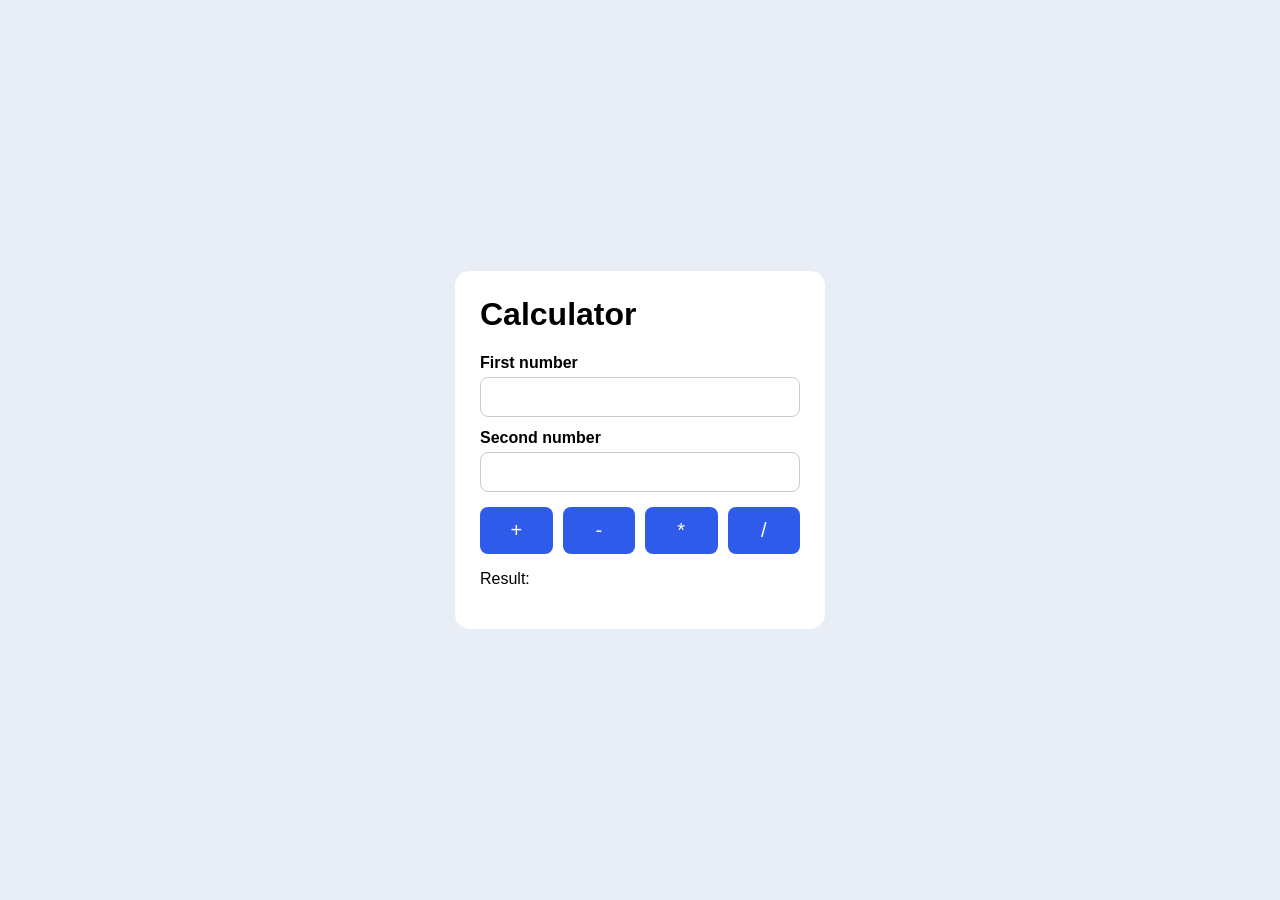
==== login.html @ e1e1bb9d "Task 9: Create login page" ====
<!DOCTYPE html>
<html lang="en">
<head>
  <meta charset="UTF-8">
  <meta name="viewport" content="width=device-width, initial-scale=1">
  <title>Calculator</title>
  <link rel="stylesheet" href="style.css">
</head>
<body>
  <div class="card">
    <h1>Calculator</h1>

    <label for="num1">First number</label>
    <input id="num1" type="text">

    <label for="num2">Second number</label>
    <input id="num2" type="text">

    <div class="buttons">
      <button onclick="calculate('+')">+</button>
      <button onclick="calculate('-')">-</button>
      <button onclick="calculate('*')">*</button>
      <button onclick="calculate('/')">/</button>
    </div>

    <p id="error" class="error"></p>

    <p>Result: <b id="result"></b></p>

  </div>

  <script src="script.js"></script>
</body>
</html>
---- style.css ----
/* Task 6: калькулятор по центру страницы */
body {
  margin: 0;
  min-height: 100vh;
  display: flex;
  justify-content: center;
  align-items: center;
  background: #e9eef6;
  font-family: Arial, sans-serif;
}

.card {
  width: 320px;
  padding: 25px;
  background: white;
  border-radius: 15px;
}

h1 {
  margin-top: 0;
}

label {
  display: block;
  margin-top: 12px;
  margin-bottom: 5px;
  font-weight: bold;
}

input {
  width: 100%;
  padding: 10px;
  box-sizing: border-box;
  border: 1px solid #ccc;
  border-radius: 8px;
  font-size: 16px;
}

.buttons {
  display: flex;
  gap: 10px;
  margin-top: 15px;
}

.buttons button {
  flex: 1;
  padding: 12px;
  font-size: 20px;
  background: #2f5bea;
  color: white;
  border: none;
  border-radius: 8px;
  cursor: pointer;
}

.main-button {
  width: 100%;
  padding: 12px;
  margin-top: 10px;
  font-size: 16px;
  background: #2f5bea;
  color: white;
  border: none;
  border-radius: 8px;
  cursor: pointer;
}

.buttons button:hover,
.main-button:hover {
  background: #2448c4;
}

.error {
  color: red;
}

.logout {
  margin-top: 10px;
  padding: 8px 15px;
  background: none;
  border: 1px solid #ccc;
  border-radius: 8px;
  cursor: pointer;
}
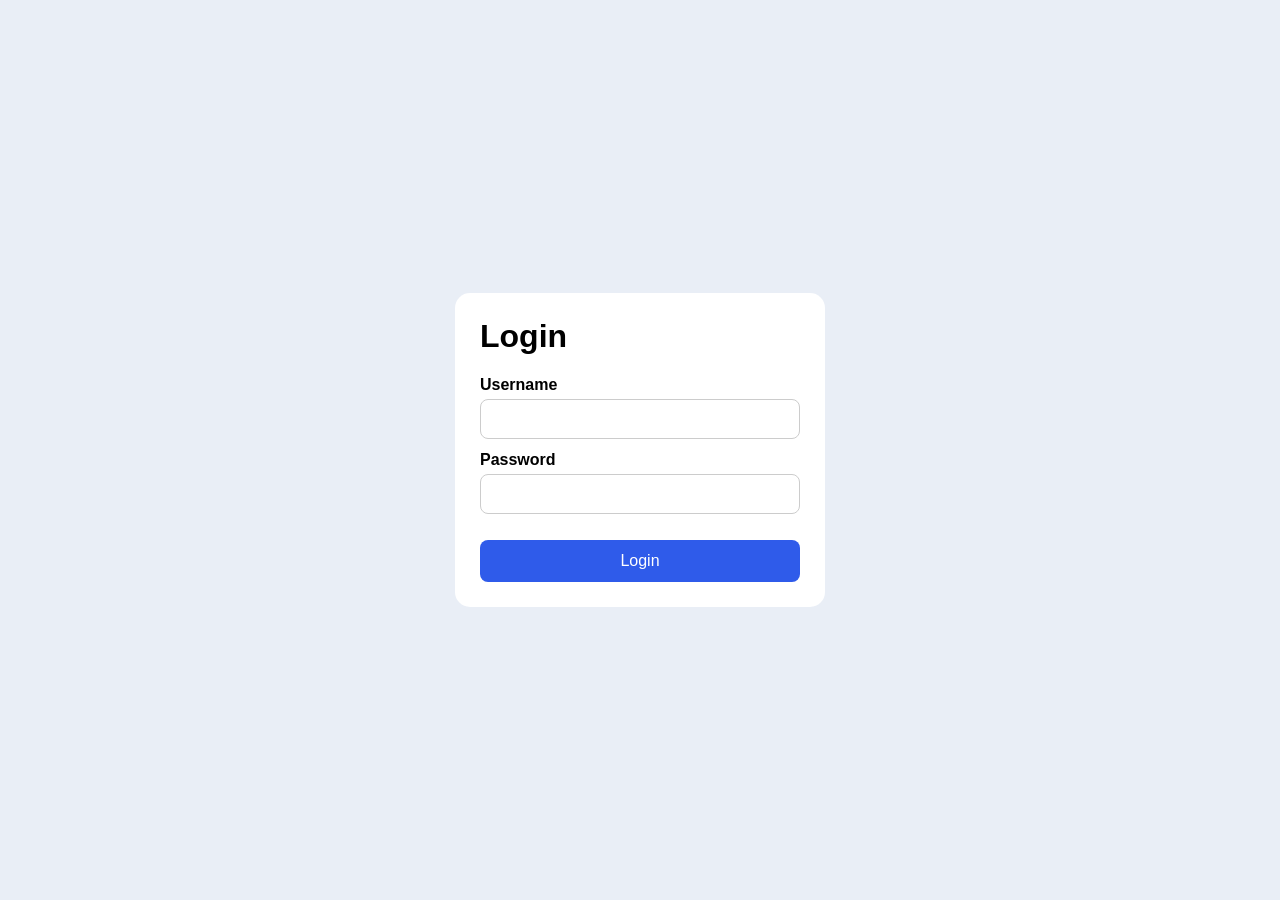
==== commit d64e2568: "Task 9: Create login page" ====
--- a/login.html
+++ b/login.html
@@ -3,32 +3,24 @@
 <head>
   <meta charset="UTF-8">
   <meta name="viewport" content="width=device-width, initial-scale=1">
-  <title>Calculator</title>
+  <title>Login</title>
   <link rel="stylesheet" href="style.css">
 </head>
 <body>
   <div class="card">
-    <h1>Calculator</h1>
+    <h1>Login</h1>
 
-    <label for="num1">First number</label>
-    <input id="num1" type="text">
+    <label for="username">Username</label>
+    <input id="username" type="text">
 
-    <label for="num2">Second number</label>
-    <input id="num2" type="text">
+    <label for="password">Password</label>
+    <input id="password" type="password">
 
-    <div class="buttons">
-      <button onclick="calculate('+')">+</button>
-      <button onclick="calculate('-')">-</button>
-      <button onclick="calculate('*')">*</button>
-      <button onclick="calculate('/')">/</button>
-    </div>
+    <p id="loginError" class="error"></p>
 
-    <p id="error" class="error"></p>
-
-    <p>Result: <b id="result"></b></p>
-
+    <button class="main-button" onclick="login()">Login</button>
   </div>
 
-  <script src="script.js"></script>
+  <script src="login.js"></script>
 </body>
 </html>
